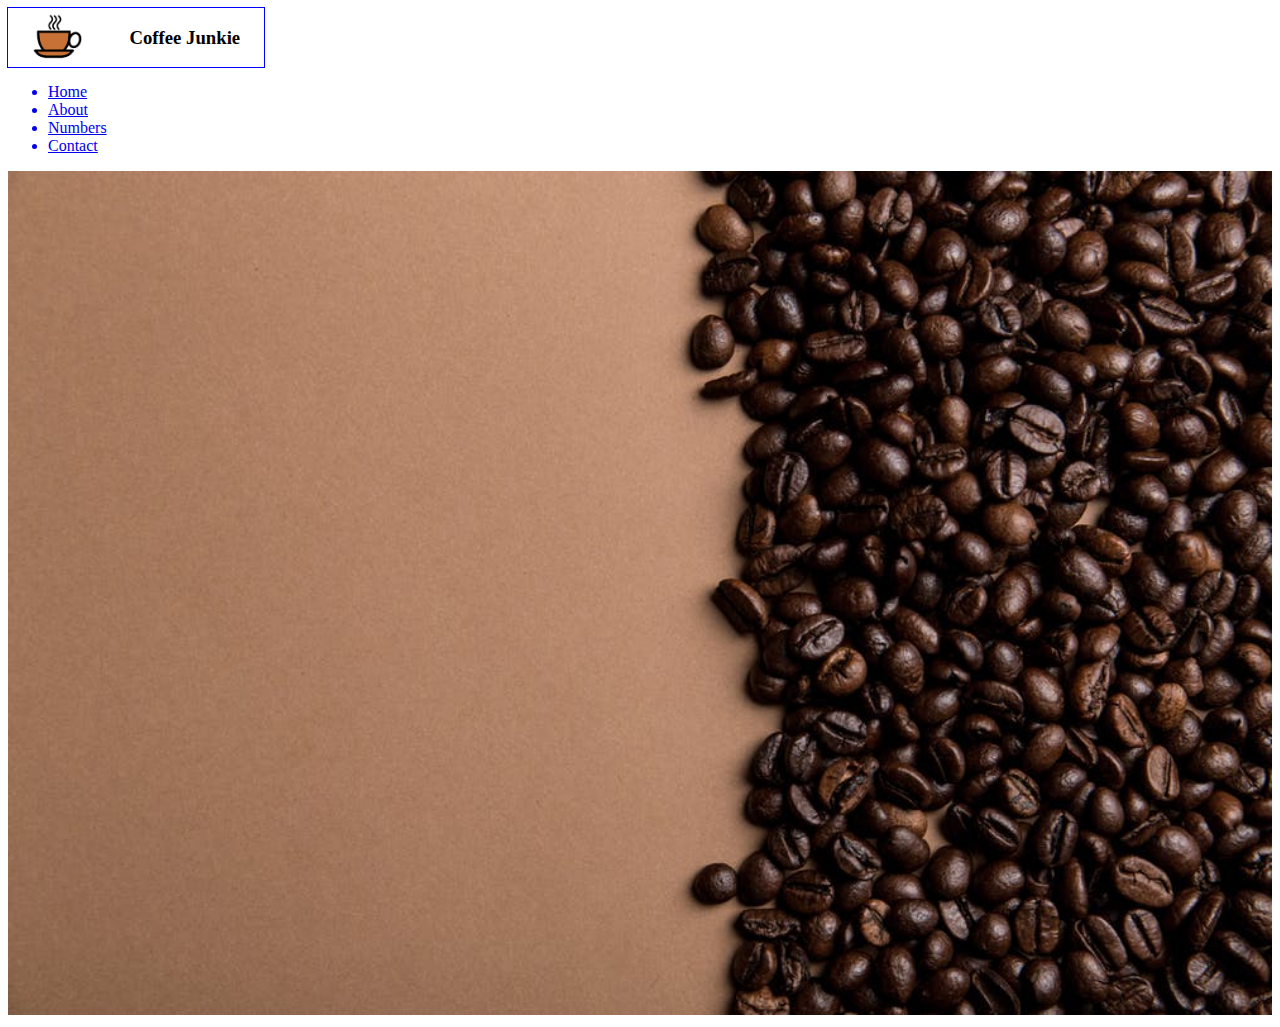
==== index.html @ 452404b0 "first-commit" ====
<!DOCTYPE html>
<html lang="en">

<head>
    <meta charset="UTF-8">
    <meta http-equiv="X-UA-Compatible" content="IE=edge">
    <meta name="viewport" content="width=device-width, initial-scale=1.0">
    <link rel="icon" type="image/x-icon" href="./images/hot-beverage_coffee.png">
    <title>Cofee Junkie | Home</title>
    <link rel="stylesheet" href="./style.css">
</head>

<body>
    <div class="left-nav">
        <img src="./images/logo.png" alt="logo" width="50px">
        <h3>Coffee Junkie</h3>
    </div>

    <div class="right-nav">
        <ul>
            <a href="index.html">
                <li>Home</li>
            </a>
            <a href="about.html">
                <li>About</li>
            </a>
            <a href="numbers.html">
                <li>Numbers</li>
            </a>
            <a href="contact.html">
                <li>Contact</li>
            </a>
        </ul>
    </div>

    <img src="./images/background.jpeg" alt="background" width="100%">
</body>

</html>
---- style.css ----
.left-nav {
    width: 20vw;
    outline: 1px solid blue;

    display: flex;
    justify-content: space-around;
    align-items: center;
}
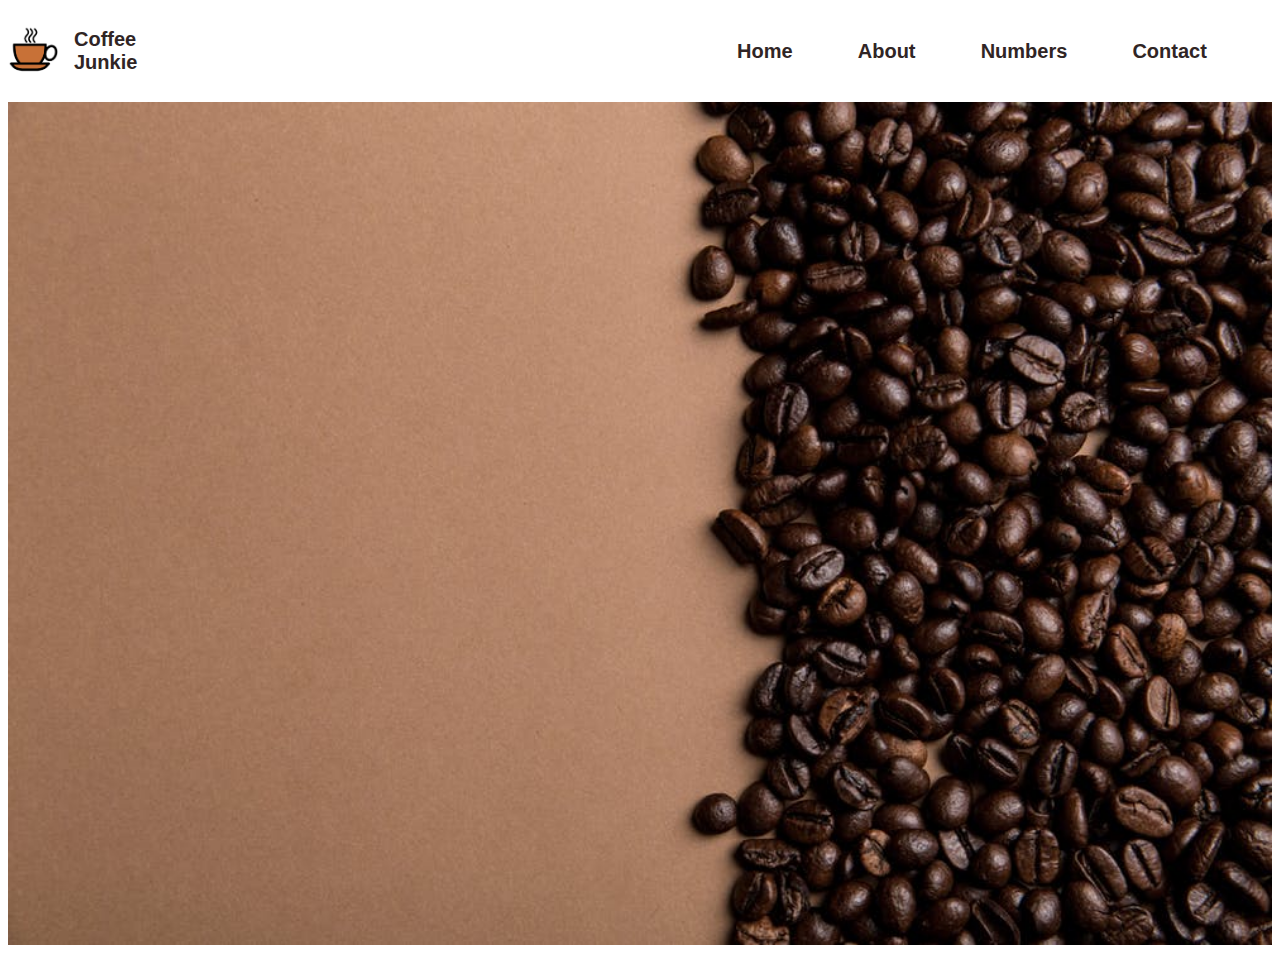
==== commit b018b13a: "Added Styling" ====
--- a/index.html
+++ b/index.html
@@ -6,32 +6,34 @@
     <meta http-equiv="X-UA-Compatible" content="IE=edge">
     <meta name="viewport" content="width=device-width, initial-scale=1.0">
     <link rel="icon" type="image/x-icon" href="./images/hot-beverage_coffee.png">
-    <title>Cofee Junkie | Home</title>
+    <title>Coffee Junkie</title>
     <link rel="stylesheet" href="./style.css">
 </head>
 
 <body>
-    <div class="left-nav">
-        <img src="./images/logo.png" alt="logo" width="50px">
-        <h3>Coffee Junkie</h3>
-    </div>
+    <header class="main-nav">
+        <div class="left-nav">
+            <img src="./images/logo.png" alt="logo" width="50px">
+            <h3>Coffee Junkie</h3>
+        </div>
 
-    <div class="right-nav">
-        <ul>
-            <a href="index.html">
-                <li>Home</li>
-            </a>
-            <a href="about.html">
-                <li>About</li>
-            </a>
-            <a href="numbers.html">
-                <li>Numbers</li>
-            </a>
-            <a href="contact.html">
-                <li>Contact</li>
-            </a>
-        </ul>
-    </div>
+        <div class="right-nav">
+            <ul>
+                <a href="index.html">
+                    <li>Home</li>
+                </a>
+                <a href="about.html">
+                    <li>About</li>
+                </a>
+                <a href="numbers.html">
+                    <li>Numbers</li>
+                </a>
+                <a href="contact.html">
+                    <li>Contact</li>
+                </a>
+            </ul>
+        </div>
+    </header>
 
     <img src="./images/background.jpeg" alt="background" width="100%">
 </body>
--- a/style.css
+++ b/style.css
@@ -1,8 +1,51 @@
+* {
+    font-family: 'Segoe UI', Tahoma, Geneva, Verdana, sans-serif;
+}
+
+.main-nav{
+    display: flex;
+    justify-content: space-between;
+    align-items: center;
+
+    margin-bottom: 0.5rem;
+
+}
+
 .left-nav {
-    width: 20vw;
-    outline: 1px solid blue;
+    width: 15vw;
+    /* outline: 1px solid blue; */
 
     display: flex;
-    justify-content: space-around;
+    justify-content:flex-start;
     align-items: center;
+}
+
+.left-nav h3 {
+    margin-left: 1rem;
+    text-decoration: none;
+    text-transform: capitalize;
+    color: #302525;
+    font-size: 1.25rem;
+    font-weight: bold;
+}
+
+.right-nav {
+    width: 50vw;
+    /* outline: 1px solid red; */
+}
+
+.right-nav ul {
+    list-style-type: none;
+
+    display: flex;
+    justify-content:space-evenly;
+    align-items: center;
+}
+
+ul a{
+    text-decoration: none;
+    text-transform: capitalize;
+    color: #302525;
+    font-size: 1.25rem;
+    font-weight: bold;
 }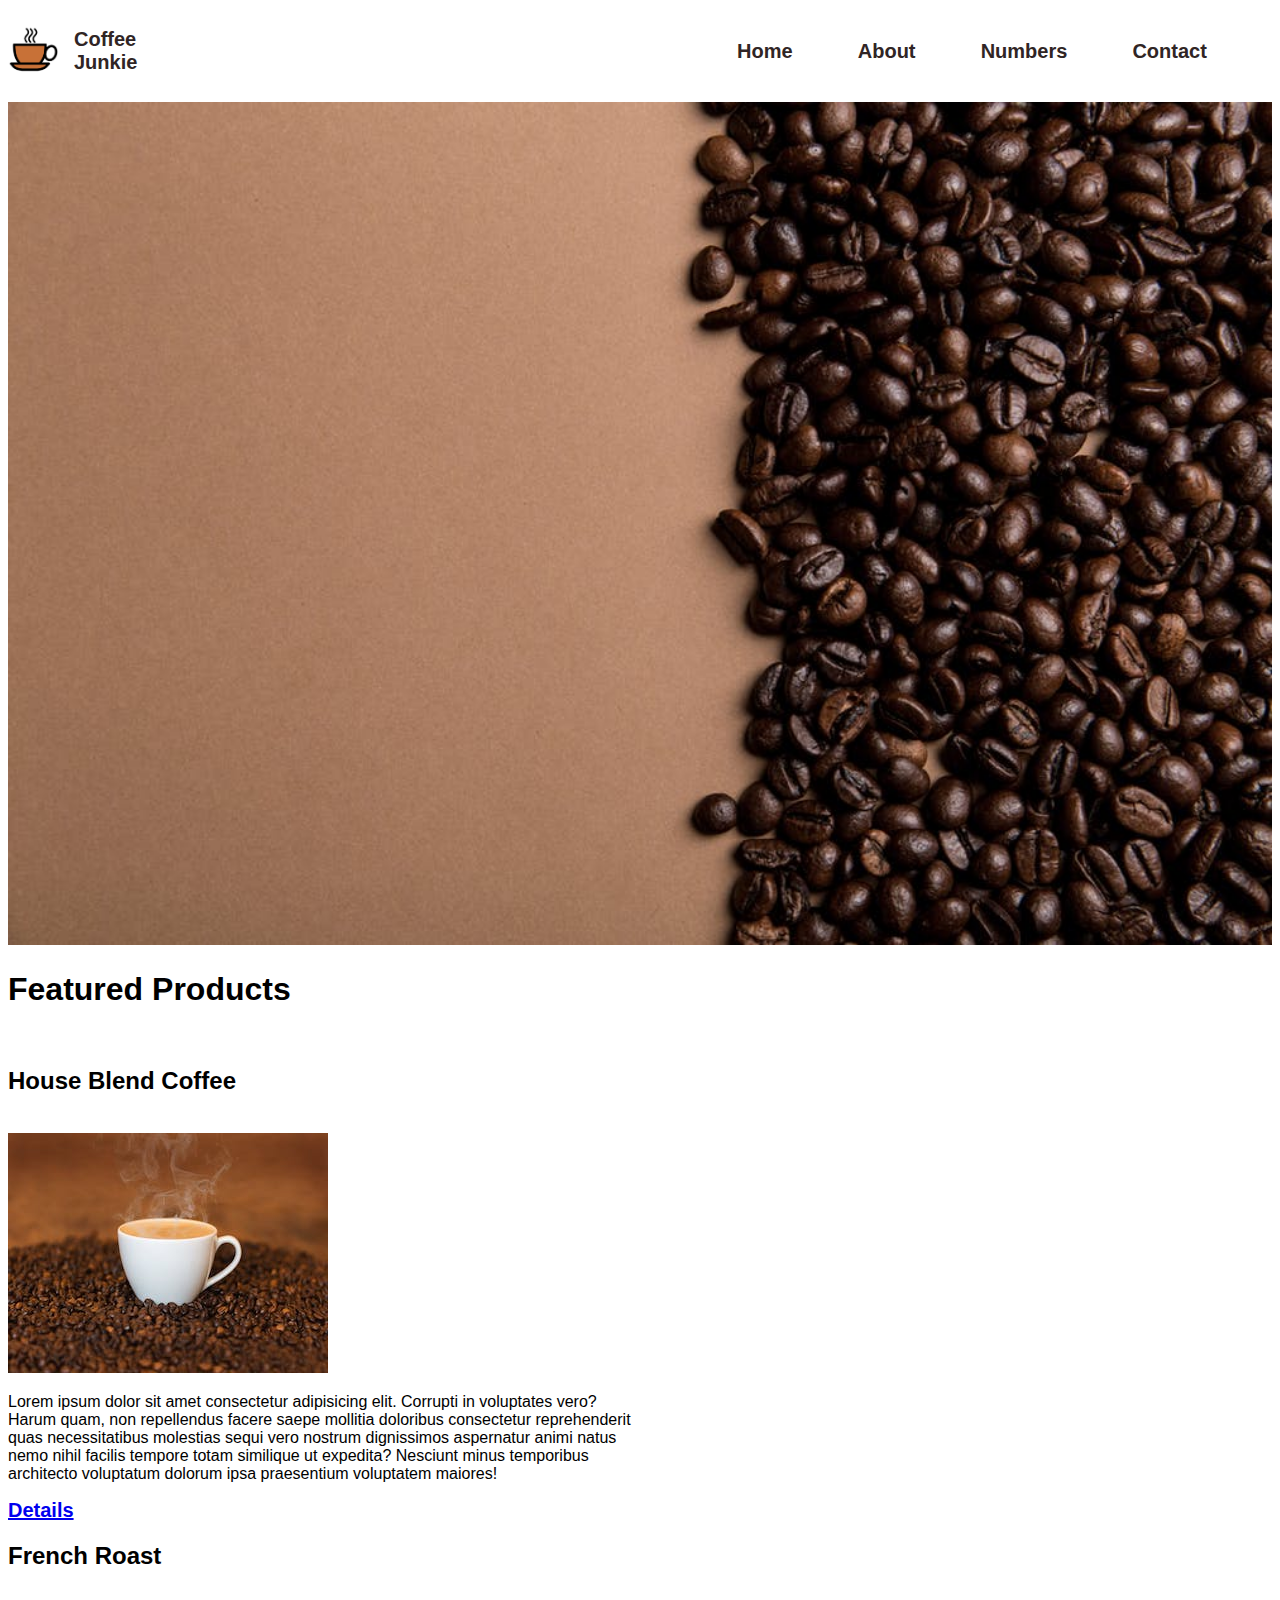
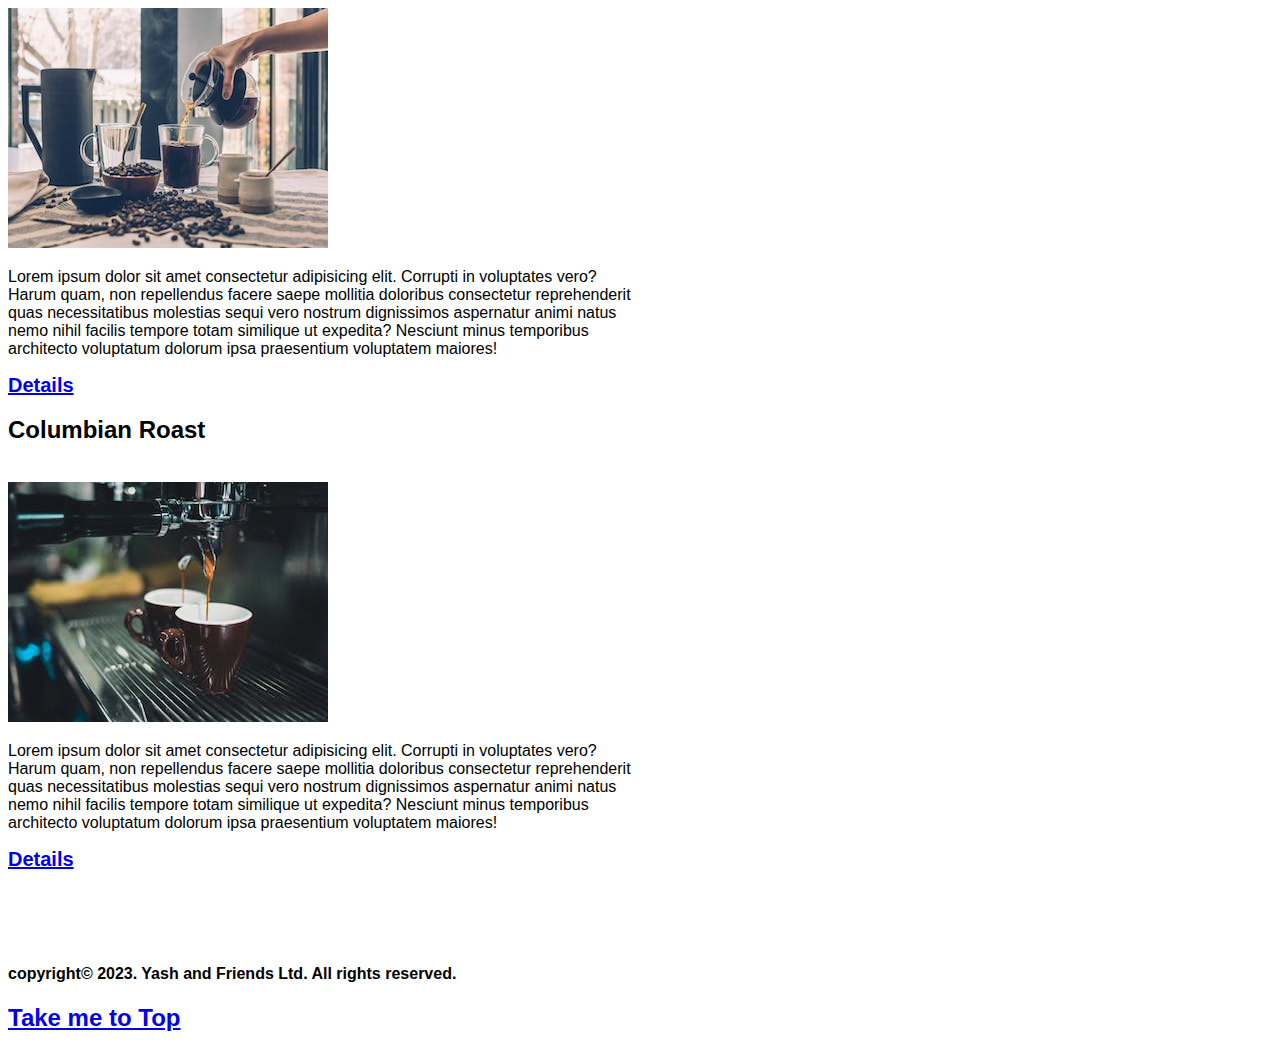
==== commit 1343ba62: "first-draft-of-project" ====
--- a/index.html
+++ b/index.html
@@ -13,7 +13,7 @@
 <body>
     <header class="main-nav">
         <div class="left-nav">
-            <img src="./images/logo.png" alt="logo" width="50px">
+            <img src="./images/logo.png" alt="logo" width="50px" id="top" />
             <h3>Coffee Junkie</h3>
         </div>
 
@@ -36,6 +36,45 @@
     </header>
 
     <img src="./images/background.jpeg" alt="background" width="100%">
+    <br />
+    <h1>Featured Products</h1>
+    <br />
+    <h2>House Blend Coffee</h2>
+    <br />
+    <img src="./images/house-blend.jpeg" alt="house-blend">
+    <p style="width: 50%">
+        Lorem ipsum dolor sit amet consectetur adipisicing elit. Corrupti in voluptates vero? Harum quam, non
+        repellendus facere saepe mollitia doloribus consectetur reprehenderit quas necessitatibus molestias sequi vero nostrum dignissimos aspernatur animi natus nemo nihil facilis tempore totam similique ut expedita? Nesciunt minus temporibus architecto voluptatum dolorum ipsa praesentium voluptatem maiores!
+    </p>
+    <!-- <h3><a href="#">Details</a></h3> -->
+    <a href="#" style="font-size: 20px; font-weight:bold;">Details</a>
+
+    <br />
+    <h2>French Roast</h2>
+    <br />
+    <img src="./images/french-roast.jpeg" alt="french-roast">
+    <p style="width: 50%">
+        Lorem ipsum dolor sit amet consectetur adipisicing elit. Corrupti in voluptates vero? Harum quam, non
+        repellendus facere saepe mollitia doloribus consectetur reprehenderit quas necessitatibus molestias sequi vero nostrum dignissimos aspernatur animi natus nemo nihil facilis tempore totam similique ut expedita? Nesciunt minus temporibus architecto voluptatum dolorum ipsa praesentium voluptatem maiores!
+    </p>
+    <a href="#" style="font-size: 20px; font-weight:bold;">Details</a>
+
+    <br />
+    <h2>Columbian Roast</h2>
+    <br />
+    <img src="./images/columbian-roast.jpeg" alt="columbian-roast">
+    <p style="width: 50%">
+        Lorem ipsum dolor sit amet consectetur adipisicing elit. Corrupti in voluptates vero? Harum quam, non
+        repellendus facere saepe mollitia doloribus consectetur reprehenderit quas necessitatibus molestias sequi vero nostrum dignissimos aspernatur animi natus nemo nihil facilis tempore totam similique ut expedita? Nesciunt minus temporibus architecto voluptatum dolorum ipsa praesentium voluptatem maiores!
+    </p>
+    <a href="#" style="font-size: 20px; font-weight:bold;">Details</a>
+
+    <br /><br /><br /><br /><br />
+    <footer>
+        <h4>copyright&copy; 2023. Yash and Friends Ltd. All rights reserved.</h4>
+        <h2><a href="#top">Take me to Top</a></h2>
+    </footer>
+
 </body>
 
 </html>--- a/style.css
+++ b/style.css
@@ -48,4 +48,9 @@
     color: #302525;
     font-size: 1.25rem;
     font-weight: bold;
-}+}
+
+table{
+    border: 2px solid black;
+    border-spacing: 20px;
+}
